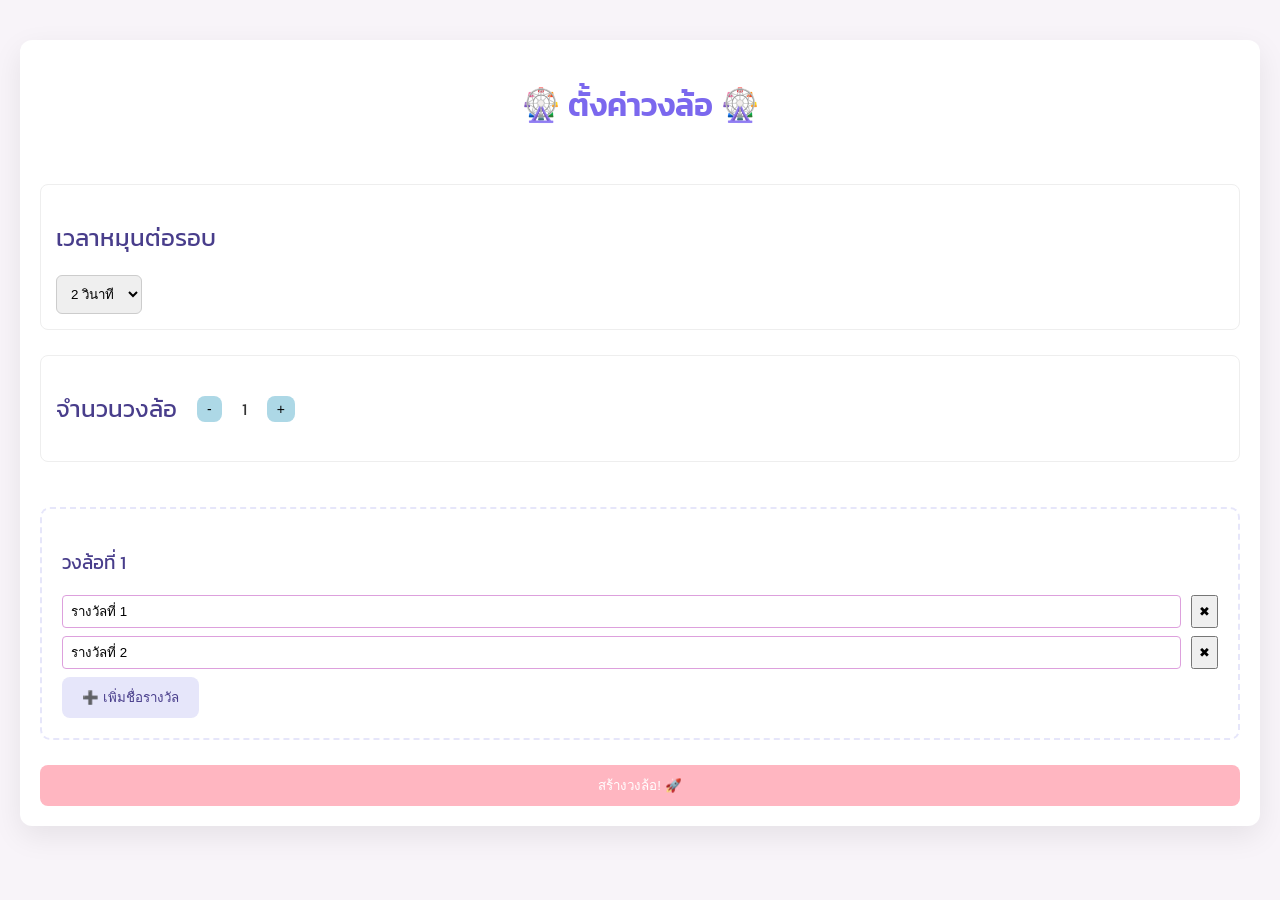
==== index.html @ a1be5722 "Update and rename page1.html to index.html" ====
<!DOCTYPE html>
<html lang="th">
<head>
    <meta charset="UTF-8">
    <meta name="viewport" content="width=device-width, initial-scale=1.0">
    <title>ตั้งค่าวงล้อ</title>
    <link rel="stylesheet" href="style.css">
    <link href="https://fonts.googleapis.com/css2?family=Kanit:wght@300;400;600&display=swap" rel="stylesheet">
</head>
<body>
    <div class="container page1">
        <h1>🎡 ตั้งค่าวงล้อ 🎡</h1>
        
        <div class="setting-group">
            <h2>เวลาหมุนต่อรอบ</h2>
            <select id="spinTimeSelect">
                <option value="1">1 วินาที</option>
                <option value="2" selected>2 วินาที</option>
                <option value="3">3 วินาที</option>
                <option value="4">4 วินาที</option>
            </select>
        </div>

        <div class="setting-group wheel-count-controls">
            <h2>จำนวนวงล้อ</h2>
            <button id="removeWheelBtn" class="btn-sm">-</button>
            <span id="wheelCountDisplay">1</span>
            <button id="addWheelBtn" class="btn-sm">+</button>
        </div>

        <div id="wheelsSettingsContainer">
            </div>

        <button id="generateWheelBtn" class="btn-primary">สร้างวงล้อ! 🚀</button>
    </div>

    <script src="script.js"></script>
</body>
</html>
---- style.css ----
/* --- Global Styles --- */
body {
    font-family: 'Kanit', Arial, sans-serif;
    background-color: #F8F4F9; /* Very light pink/lavender */
    color: #333;
    margin: 0;
    padding: 0;
}

.container {
    max-width: 1200px;
    margin: 40px auto;
    padding: 20px;
    background-color: #fff;
    border-radius: 12px;
    box-shadow: 0 10px 30px rgba(0, 0, 0, 0.08);
}

h1 {
    color: #7B68EE; /* Medium Slate Blue */
    text-align: center;
    margin-bottom: 30px;
    font-weight: 600;
}

h2, h3 {
    color: #483D8B; /* Darker Slate Blue */
    font-weight: 400;
}

/* --- Buttons --- */
.btn-primary, .btn-secondary, .btn-spin, .btn-sm {
    padding: 10px 20px;
    border: none;
    border-radius: 8px;
    cursor: pointer;
    font-weight: 500;
    transition: background-color 0.2s;
}

.btn-primary {
    background-color: #FFB6C1; /* Light Pink */
    color: white;
}
.btn-primary:hover:not(:disabled) {
    background-color: #FA8072; /* Salmon */
}

.btn-secondary, .btn-spin {
    background-color: #E6E6FA; /* Lavender */
    color: #483D8B;
}
.btn-secondary:hover:not(:disabled), .btn-spin:hover:not(:disabled) {
    background-color: #DDA0DD; /* Plum */
}

.btn-sm {
    padding: 5px 10px;
    font-size: 14px;
    background-color: #ADD8E6; /* Light Blue */
    margin: 0 5px;
}

button:disabled {
    background-color: #ccc;
    cursor: not-allowed;
}

/* --- Page 1 Styles --- */
.page1 {
    display: flex;
    flex-direction: column;
    gap: 25px;
}

.setting-group {
    padding: 15px;
    border: 1px solid #eee;
    border-radius: 8px;
}

.wheel-count-controls {
    display: flex;
    align-items: center;
    gap: 15px;
}

#spinTimeSelect {
    padding: 10px;
    border-radius: 6px;
    border: 1px solid #ccc;
}

.wheel-setting-block {
    margin-top: 20px;
    padding: 20px;
    border: 2px dashed #E6E6FA;
    border-radius: 10px;
}

.prize-item {
    display: flex;
    gap: 10px;
    margin-bottom: 8px;
}

.prize-item input {
    flex-grow: 1;
    padding: 8px;
    border: 1px solid #DDA0DD;
    border-radius: 4px;
}

/* --- Page 2 Styles --- */
.page2 {
    text-align: center;
}

.main-controls {
    margin-bottom: 30px;
    display: flex;
    justify-content: center;
    gap: 20px;
}

#wheelsDisplayContainer {
    display: flex;
    flex-wrap: wrap;
    justify-content: center;
    gap: 40px;
}

.wheel-display-block {
    text-align: center;
    padding: 20px;
    border: 1px solid #eee;
    border-radius: 10px;
    min-width: 350px;
}

.wheel-container {
    position: relative;
    width: 300px;
    height: 300px;
    margin: 20px auto;
}

/* Canvas is drawn by JS */

.arrow {
    position: absolute;
    top: -15px; /* Move slightly above the wheel */
    left: 50%;
    transform: translateX(-50%);
    width: 0;
    height: 0;
    border-left: 15px solid transparent;
    border-right: 15px solid transparent;
    border-top: 25px solid #FF6347; /* Tomato Red for visibility */
    z-index: 10;
}

.btn-spin {
    position: absolute;
    top: 50%;
    left: 50%;
    transform: translate(-50%, -50%);
    padding: 10px 15px;
    font-size: 16px;
    z-index: 20;
    box-shadow: 0 4px 6px rgba(0, 0, 0, 0.1);
}

/* --- Pop-up Styles --- */
.popup-overlay {
    display: none; 
    position: fixed;
    top: 0;
    left: 0;
    width: 100%;
    height: 100%;
    background-color: rgba(0, 0, 0, 0.6); 
    z-index: 1000;
    justify-content: center;
    align-items: center;
}
/* --- Pop-up Styles --- */
.popup-overlay {
    display: none; 
    position: fixed;
    top: 0;
    left: 0;
    width: 100%;
    height: 100%;
    background-color: rgba(0, 0, 0, 0.6); 
    z-index: 1000;
    justify-content: center;
    align-items: center;
}

.popup-content {
    background-color: #fff;
    padding: 30px;
    border-radius: 10px;
    width: 90%;
    max-width: 500px;
    text-align: center;
    box-shadow: 0 10px 25px rgba(0, 0, 0, 0.2);
    animation: popIn 0.3s ease-out;
    
    /* --- โค้ดที่เพิ่ม: การจัดการความสูงและการเลื่อน --- */
    max-height: 80vh; /* จำกัดความสูงสูงสุดเป็น 80% ของความสูงหน้าจอ */
    overflow-y: auto;  /* เปิดใช้งานการเลื่อนแนวตั้งเมื่อเนื้อหาเกิน */
    /* ------------------------------------------------ */
}

.popup-content {
    background-color: #fff;
    padding: 30px;
    border-radius: 10px;
    width: 90%;
    max-width: 500px;
    text-align: center;
    box-shadow: 0 10px 25px rgba(0, 0, 0, 0.2);
    animation: popIn 0.3s ease-out;
}

.prize-text {
    font-size: 20px;
    font-weight: 600;
    color: #7B68EE; /* Highlight color */
    display: block;
    margin-top: 5px;
}

#popupOkBtn {
    margin-top: 20px;
    background-color: #ADD8E6;
    color: #483D8B;
}

@keyframes popIn {
    from { opacity: 0; transform: scale(0.8); }
    to { opacity: 1; transform: scale(1); }
}

/* --- Mobile Responsiveness --- */
@media (max-width: 768px) {
    .container {
        margin: 20px;
        padding: 15px;
    }
    h1 {
        font-size: 24px;
    }
    .wheel-display-block {
        min-width: 100%;
    }
    .wheel-container {
        width: 250px;
        height: 250px;
    }
}
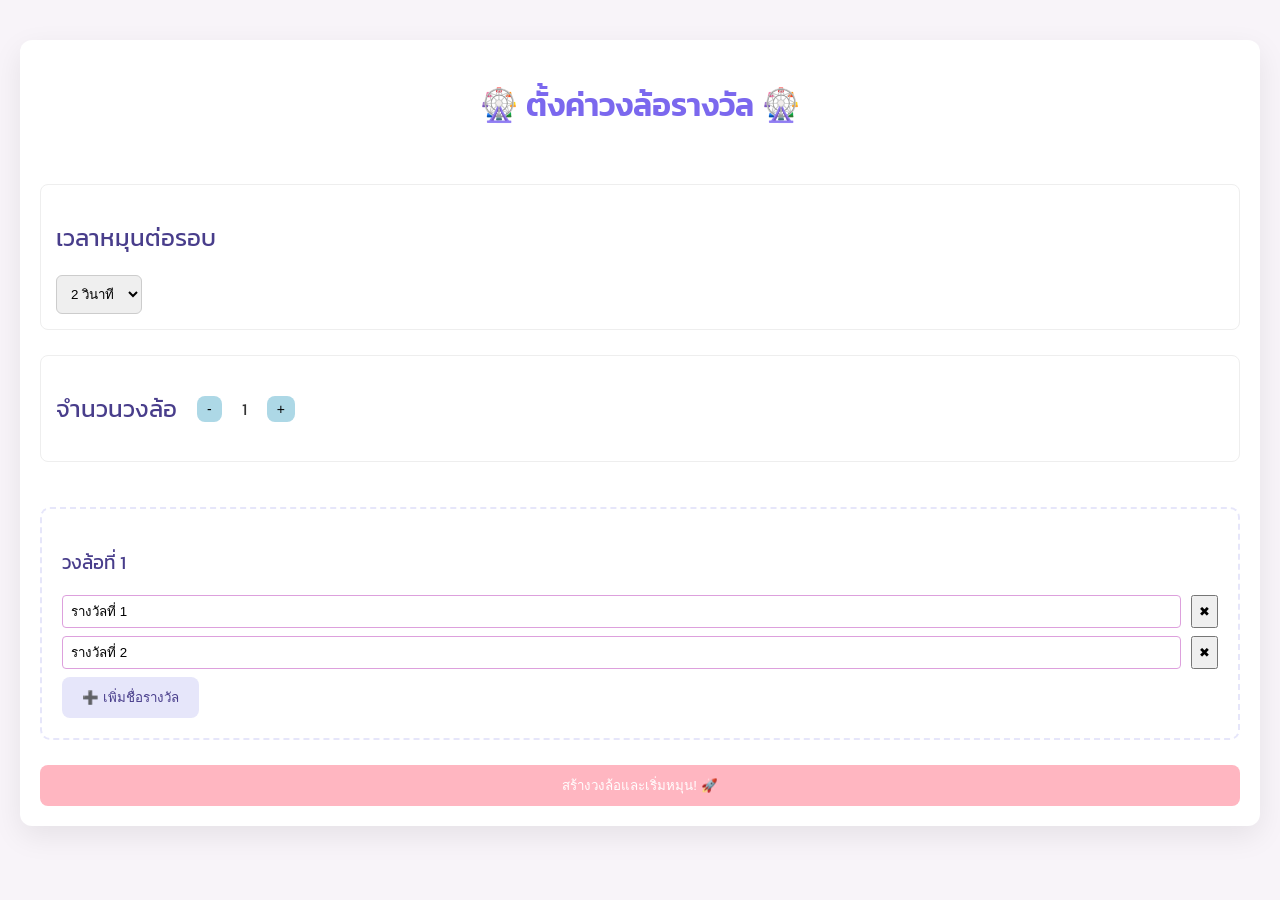
==== commit 245ccd05: "Update index.html" ====
--- a/index.html
+++ b/index.html
@@ -9,7 +9,7 @@
 </head>
 <body>
     <div class="container page1">
-        <h1>🎡 ตั้งค่าวงล้อ 🎡</h1>
+        <h1>🎡 ตั้งค่าวงล้อรางวัล 🎡</h1>
         
         <div class="setting-group">
             <h2>เวลาหมุนต่อรอบ</h2>
@@ -31,7 +31,7 @@
         <div id="wheelsSettingsContainer">
             </div>
 
-        <button id="generateWheelBtn" class="btn-primary">สร้างวงล้อ! 🚀</button>
+        <button id="generateWheelBtn" class="btn-primary">สร้างวงล้อและเริ่มหมุน! 🚀</button>
     </div>
 
     <script src="script.js"></script>
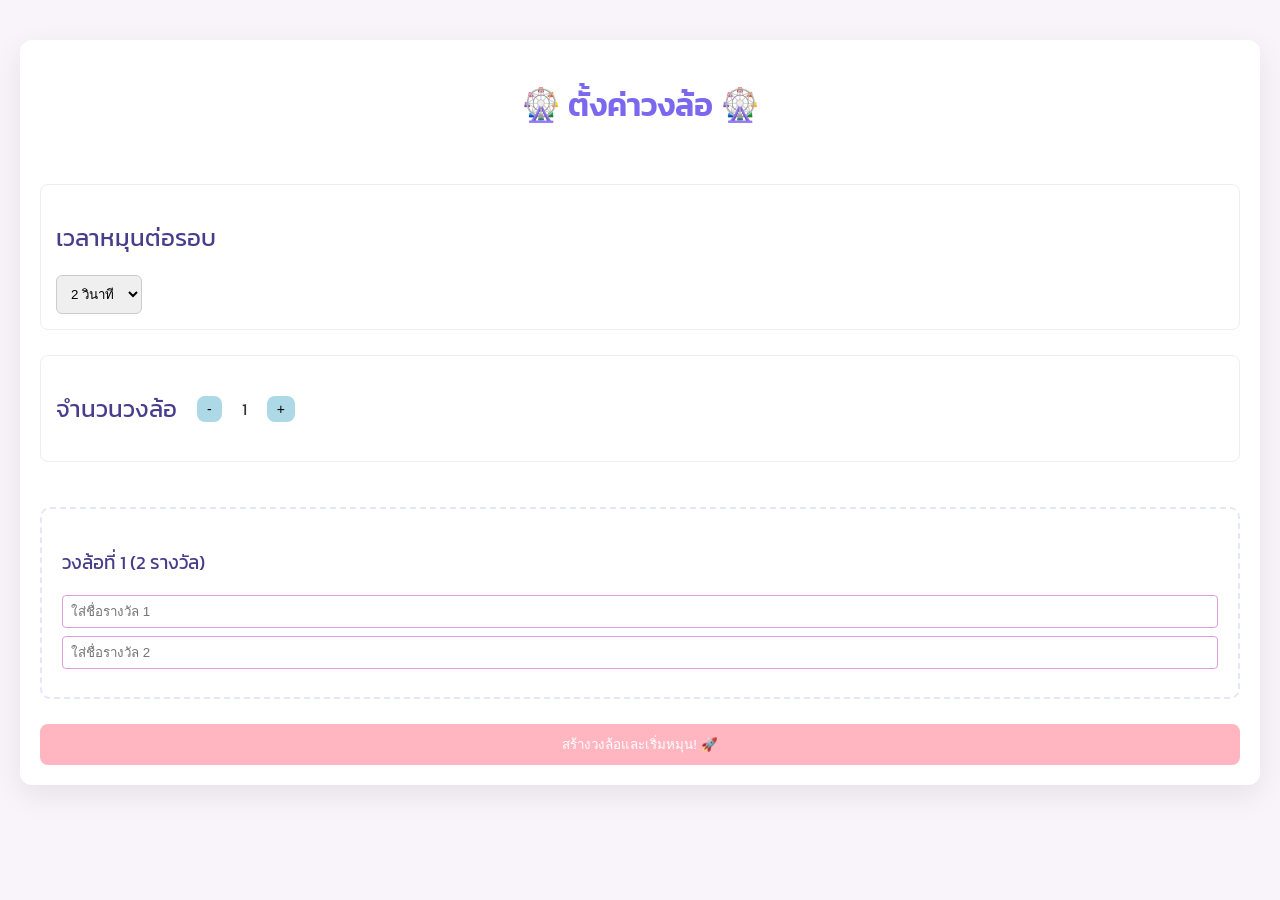
==== commit 9043ef92: "Update index.html" ====
--- a/index.html
+++ b/index.html
@@ -9,7 +9,7 @@
 </head>
 <body>
     <div class="container page1">
-        <h1>🎡 ตั้งค่าวงล้อรางวัล 🎡</h1>
+        <h1>🎡 ตั้งค่าวงล้อ 🎡</h1>
         
         <div class="setting-group">
             <h2>เวลาหมุนต่อรอบ</h2>
@@ -37,3 +37,4 @@
     <script src="script.js"></script>
 </body>
 </html>
+
--- a/style.css
+++ b/style.css
@@ -66,7 +66,7 @@
     cursor: not-allowed;
 }
 
-/* --- Page 1 Styles --- */
+/* --- Page 1 Styles (ปรับให้เรียบง่ายขึ้น) --- */
 .page1 {
     display: flex;
     flex-direction: column;
@@ -145,20 +145,21 @@
     margin: 20px auto;
 }
 
-/* Canvas is drawn by JS */
-
+/* *** แก้ไข: ใช้รูป chromosomes.png เป็นตัวชี้วงล้อ *** */
 .arrow {
     position: absolute;
-    top: -15px; /* Move slightly above the wheel */
+    top: 5px; 
     left: 50%;
     transform: translateX(-50%);
-    width: 0;
-    height: 0;
-    border-left: 15px solid transparent;
-    border-right: 15px solid transparent;
-    border-top: 25px solid #FF6347; /* Tomato Red for visibility */
+    width: 35px; 
+    height: 35px; 
+    background-image: url('chromosomes.png'); 
+    background-size: contain; 
+    background-repeat: no-repeat;
+    background-position: center;
     z-index: 10;
 }
+/* ************************************************* */
 
 .btn-spin {
     position: absolute;
@@ -184,19 +185,6 @@
     justify-content: center;
     align-items: center;
 }
-/* --- Pop-up Styles --- */
-.popup-overlay {
-    display: none; 
-    position: fixed;
-    top: 0;
-    left: 0;
-    width: 100%;
-    height: 100%;
-    background-color: rgba(0, 0, 0, 0.6); 
-    z-index: 1000;
-    justify-content: center;
-    align-items: center;
-}
 
 .popup-content {
     background-color: #fff;
@@ -208,21 +196,9 @@
     box-shadow: 0 10px 25px rgba(0, 0, 0, 0.2);
     animation: popIn 0.3s ease-out;
     
-    /* --- โค้ดที่เพิ่ม: การจัดการความสูงและการเลื่อน --- */
-    max-height: 80vh; /* จำกัดความสูงสูงสุดเป็น 80% ของความสูงหน้าจอ */
-    overflow-y: auto;  /* เปิดใช้งานการเลื่อนแนวตั้งเมื่อเนื้อหาเกิน */
-    /* ------------------------------------------------ */
-}
-
-.popup-content {
-    background-color: #fff;
-    padding: 30px;
-    border-radius: 10px;
-    width: 90%;
-    max-width: 500px;
-    text-align: center;
-    box-shadow: 0 10px 25px rgba(0, 0, 0, 0.2);
-    animation: popIn 0.3s ease-out;
+    /* การจัดการความสูงและการเลื่อนเมื่อมีหลายวงล้อ */
+    max-height: 80vh; 
+    overflow-y: auto;  
 }
 
 .prize-text {
@@ -233,6 +209,17 @@
     margin-top: 5px;
 }
 
+/* เพิ่ม Style สำหรับประวัติการสุ่ม */
+.history-list {
+    max-height: 100px; /* จำกัดความสูงของประวัติ */
+    overflow-y: auto;
+    border: 1px solid #eee;
+    padding: 5px;
+    margin-top: 10px;
+    font-size: 14px;
+    text-align: left;
+}
+
 #popupOkBtn {
     margin-top: 20px;
     background-color: #ADD8E6;
@@ -260,4 +247,4 @@
         width: 250px;
         height: 250px;
     }
-}+}
